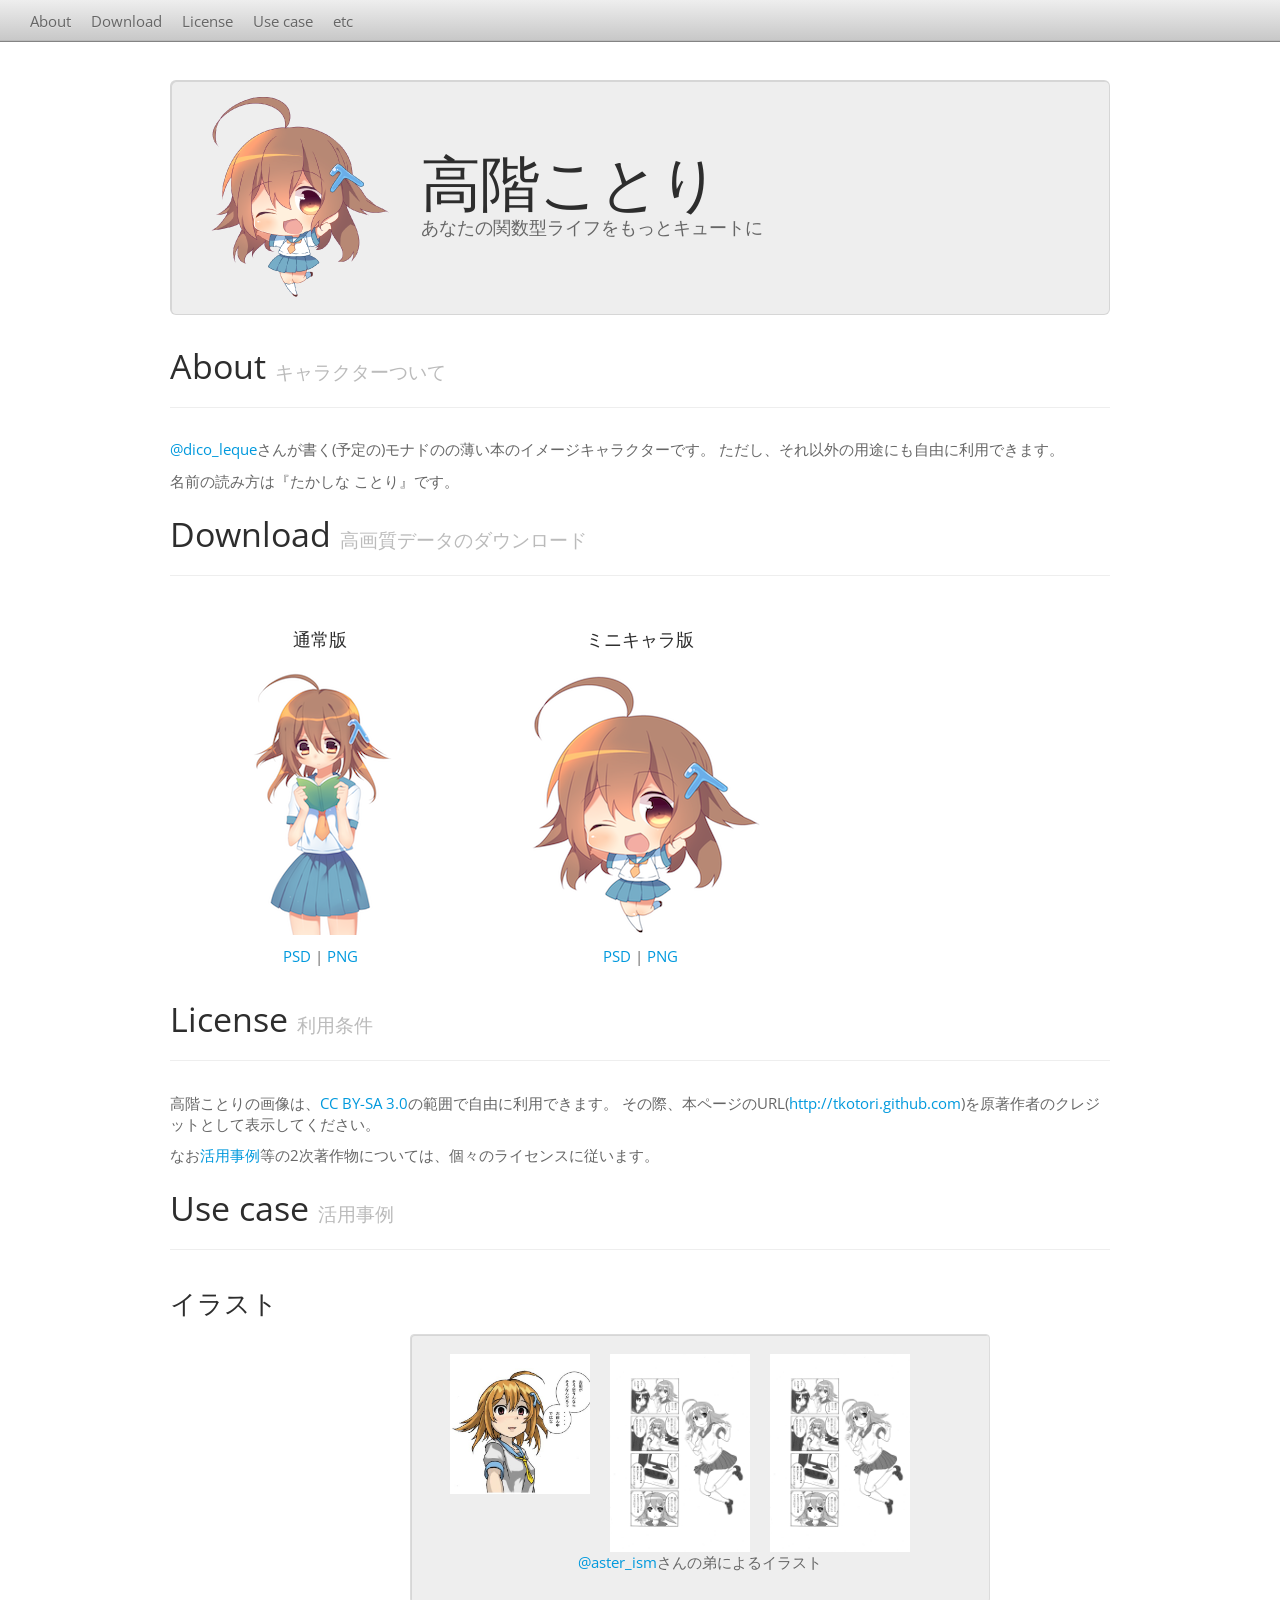
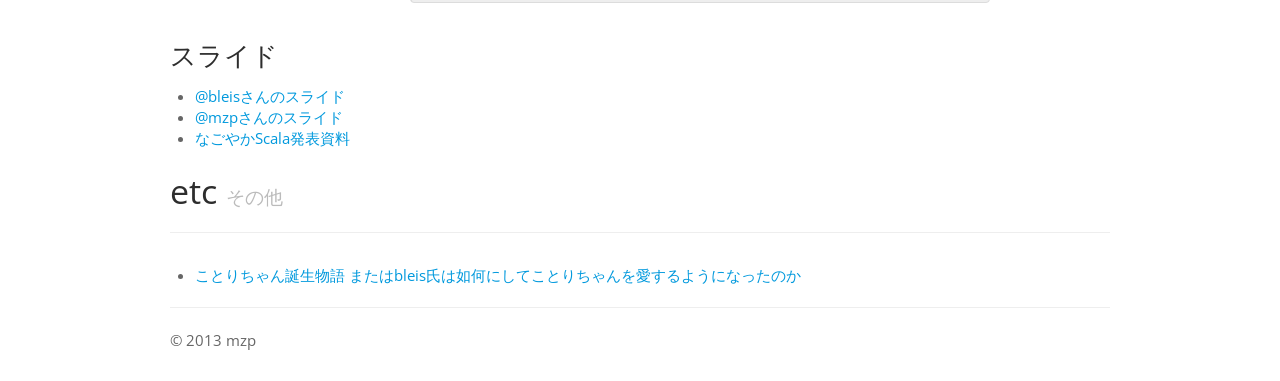
==== index.html @ 7ae040d2 "add first page" ====
<!DOCTYPE html>
<html lang="ja">
  <head>
    <meta http-equiv="content-type" content="text/html; charset=UTF-8" />
    <link rel="canonical" href="http://tkotori.github.com/" />
    <link href="/favicon.ico" rel="shortcut icon" type="image/vnd.microsoft.icon">
    <link rel="stylesheet" href="/styles/bootstrap.min.css" type="text/css" media="screen, projection">
    <link rel="stylesheet" href="/styles/main.css" type="text/css" media="screen, projection">
    <title>高階ことり Website</title>
  </head>
  <body>
    <header>
      <div class="navbar navbar-fixed-top">
        <div class="navbar-inner">
          <ul class="nav">
            <li><a href="#about">About</a></li>
            <li><a href="#download">Download</a></li>
            <li><a href="#license">License</a></li>
            <li><a href="#use-case">Use case</a></li>
            <li><a href="#etc">etc</a></li>
          </ul>
        </div>
      </div>
    </header>
    <div class="container">
     <div class="hero-unit">
        <h1>高階ことり</h1>
        <p>あなたの関数型ライフをもっとキュートに</p>
      </div>
      <section id="about">
        <div class="page-header">
          <h2>About <small>キャラクターついて</small></h2>
        </div>
        <p>
          <a href="http://twitter.com/dico_leque">@dico_leque</a>さんが書く(予定の)モナドのの薄い本のイメージキャラクターです。
        ただし、それ以外の用途にも自由に利用できます。</p>
        <p>名前の読み方は『たかしな ことり』です。</p>
      </section>

      <section id="download">
        <div class="page-header">
          <h2>Download <small>高画質データのダウンロード</small></h2>
        </div>
        <div class="row images">
          <div class="span4">
            <h3>通常版</h3>
            <p><img src="images/normal-thumbnail.png"></p>
            <p><a href="images/normal.psd">PSD</a> | <a href="images/normal.png">PNG</a></p>
          </div>
          <div class="span4">
            <h3>ミニキャラ版</h3>
            <p><img src="images/mini-thumbnail.png"></p>
            <p><a href="images/mini.psd">PSD</a> | <a href="images/mini.png">PNG</a></p>
          </div>
        </div>
        </section>

      <section id="license">
        <div class="page-header">
          <h2>License <small>利用条件</small></h2>
        </div>
        <p>高階ことりの画像は、<a href="http://creativecommons.org/licenses/by-sa/3.0/deed.ja">CC BY-SA 3.0</a>の範囲で自由に利用できます。 その際、本ページのURL(<a href="http://tkotori.github.com">http://tkotori.github.com</a>)を原著作者のクレジットとして表示してください。
        </p>
        <p>なお<a href="#use-case">活用事例</a>等の2次著作物については、個々のライセンスに従います。</p>
      </section>

      <section id="use-case">
        <div class="page-header">
          <h2>Use case <small>活用事例</small></h2>
        </div>
        <h3>イラスト</h3>
        <div class="row images">
          <div class="span3">
            <script src="http://source.pixiv.net/source/embed.js" data-id="32297558_d17bf8d172927bbb008056bf436b4843" data-size="small" data-border="on" charset="utf-8"></script><noscript><p><a href="http://www.pixiv.net/member_illust.php?mode=medium&amp;illust_id=32297558" target="_blank">高階ことりちゃんとものまね鳥</a> by <a href="http://www.pixiv.net/member.php?id=3584" target="_blank">ると</a> on <a href="http://www.pixiv.net/" target="_blank">pixiv</a></p></noscript>
          </div>
          <div class="span7 well">
            <div class="span2">
              <a href="use_case/words.png"><img src="use_case/words.png" /></a>
            </div>
            <div class="span2">
              <a href="use_case/comic1.png"><img src="use_case/comic1.png" /></a>
            </div>
            <div class="span2">
              <a href="use_case/comic1.png"><img src="use_case/comic1.png" /></a>
            </div>
            <p><a href="http://twitter.com/aster_ism">@aster_ism</a>さんの弟によるイラスト</p>
          </div>
        </div>

        <h3>スライド</h3>
        <ul>
          <li><a href="http://www.slideshare.net/bleistift">@bleisさんのスライド</a></li>
          <li><a href="http://www.slideshare.net/mzpi">@mzpさんのスライド</a></li>
          <li><a href="http://partake.in/events/d85448d4-575d-46cb-8f8a-d7bad31a7616">なごやかScala発表資料</a></li>
        </ul>
     </section>

      <section id="etc">
        <div class="page-header">
          <h2>etc <small>その他</small></h2>
        </div>
        <ul>
          <li><a href="http://mzp.hatenablog.com/entry/2012/12/04/212043">ことりちゃん誕生物語 またはbleis氏は如何にしてことりちゃんを愛するようになったのか</a></li>
        </ul>
      </section>
      <hr />
      <footer>&copy; 2013 mzp</footer>
   </div>
  </body>
</html>
---- styles/main.css ----
.navbar-inner {
  padding-left: 20px !IMPORTANT;
}

.container {
  padding-top: 80px;
  padding-bottom: 30px;
}
.hero-unit{
  background-repeat: no-repeat;
  background-position: 40px 50%;
  background-image:url(/images/background.png);
  padding-left: 250px;
}

.images {
  text-align: center;
}

.images h3 {
  font-size: 18px;
}
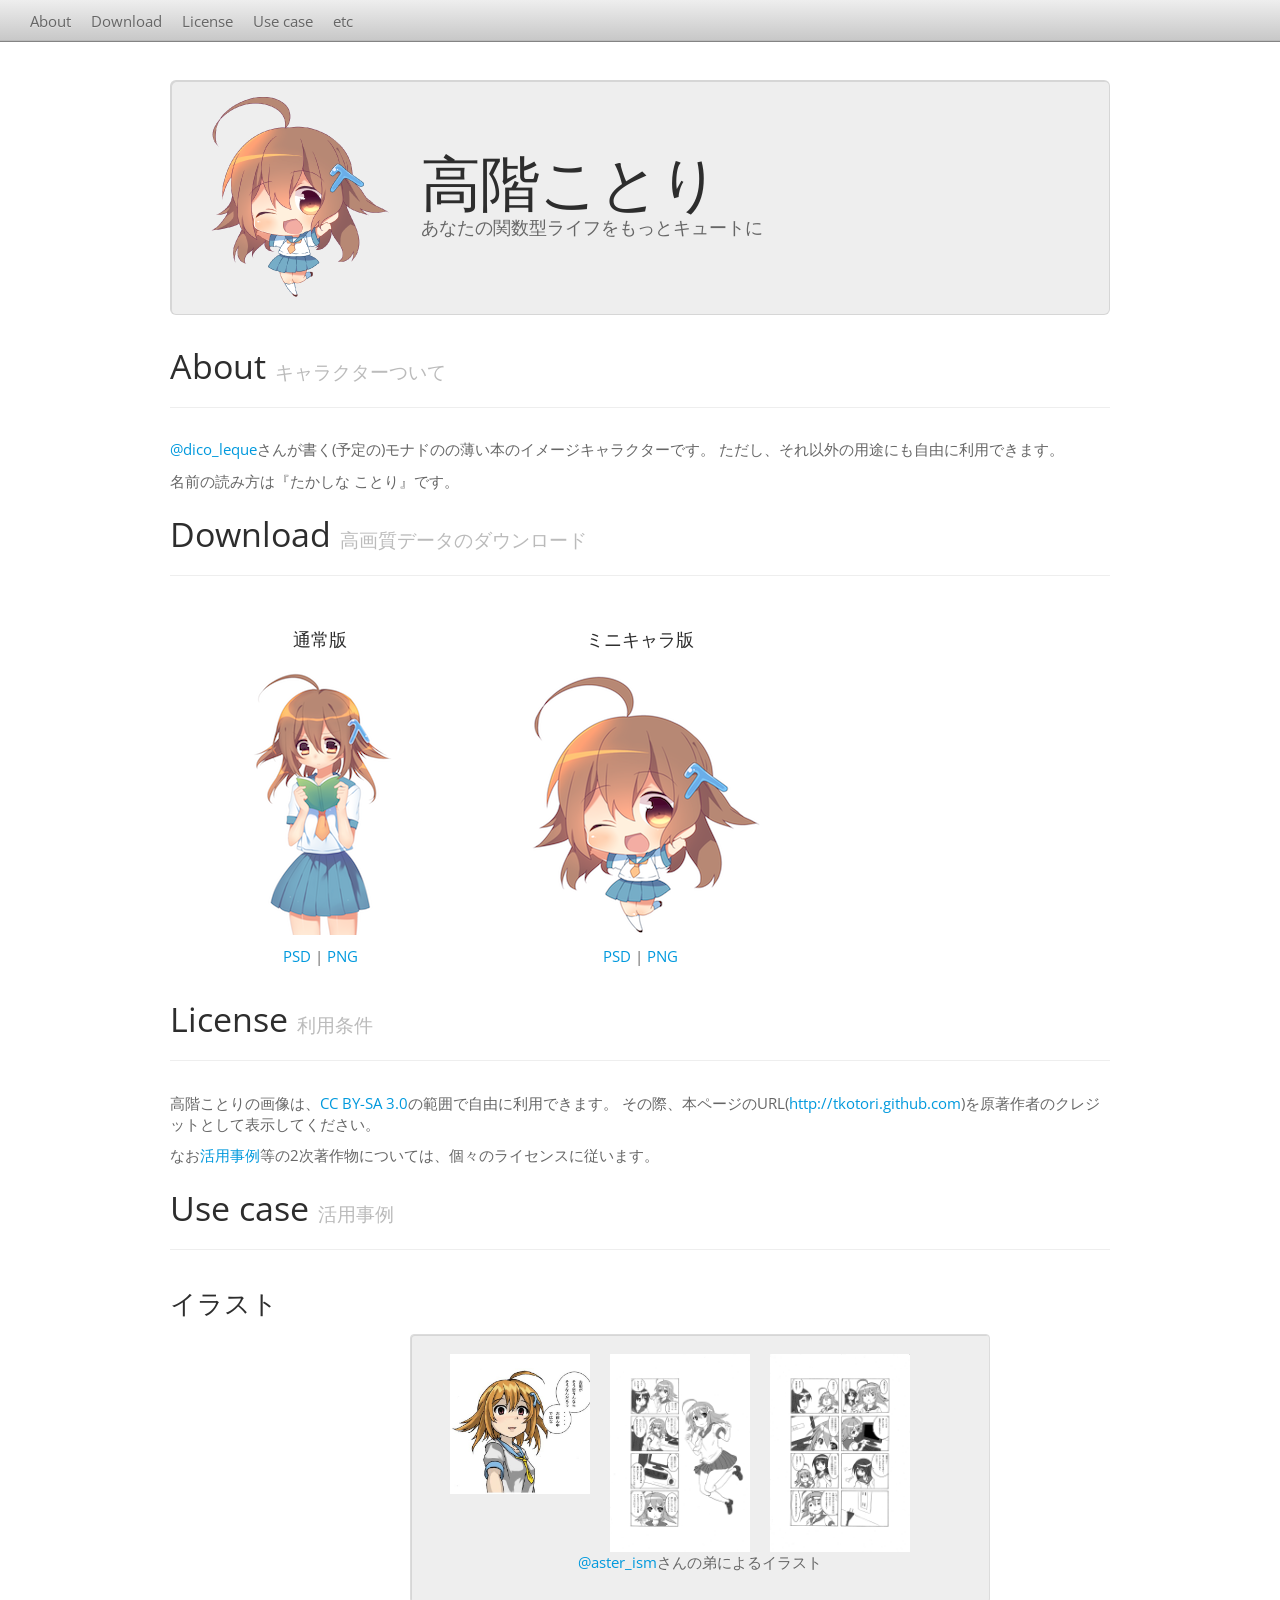
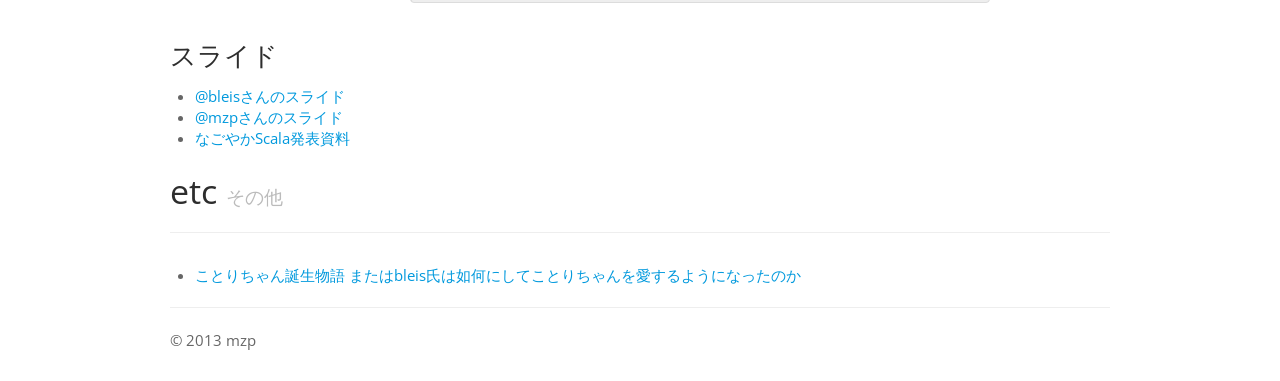
==== commit 11ce8390: "Update index.html" ====
--- a/index.html
+++ b/index.html
@@ -81,7 +81,7 @@
               <a href="use_case/comic1.png"><img src="use_case/comic1.png" /></a>
             </div>
             <div class="span2">
-              <a href="use_case/comic1.png"><img src="use_case/comic1.png" /></a>
+              <a href="use_case/comic2.png"><img src="use_case/comic2.png" /></a>
             </div>
             <p><a href="http://twitter.com/aster_ism">@aster_ism</a>さんの弟によるイラスト</p>
           </div>
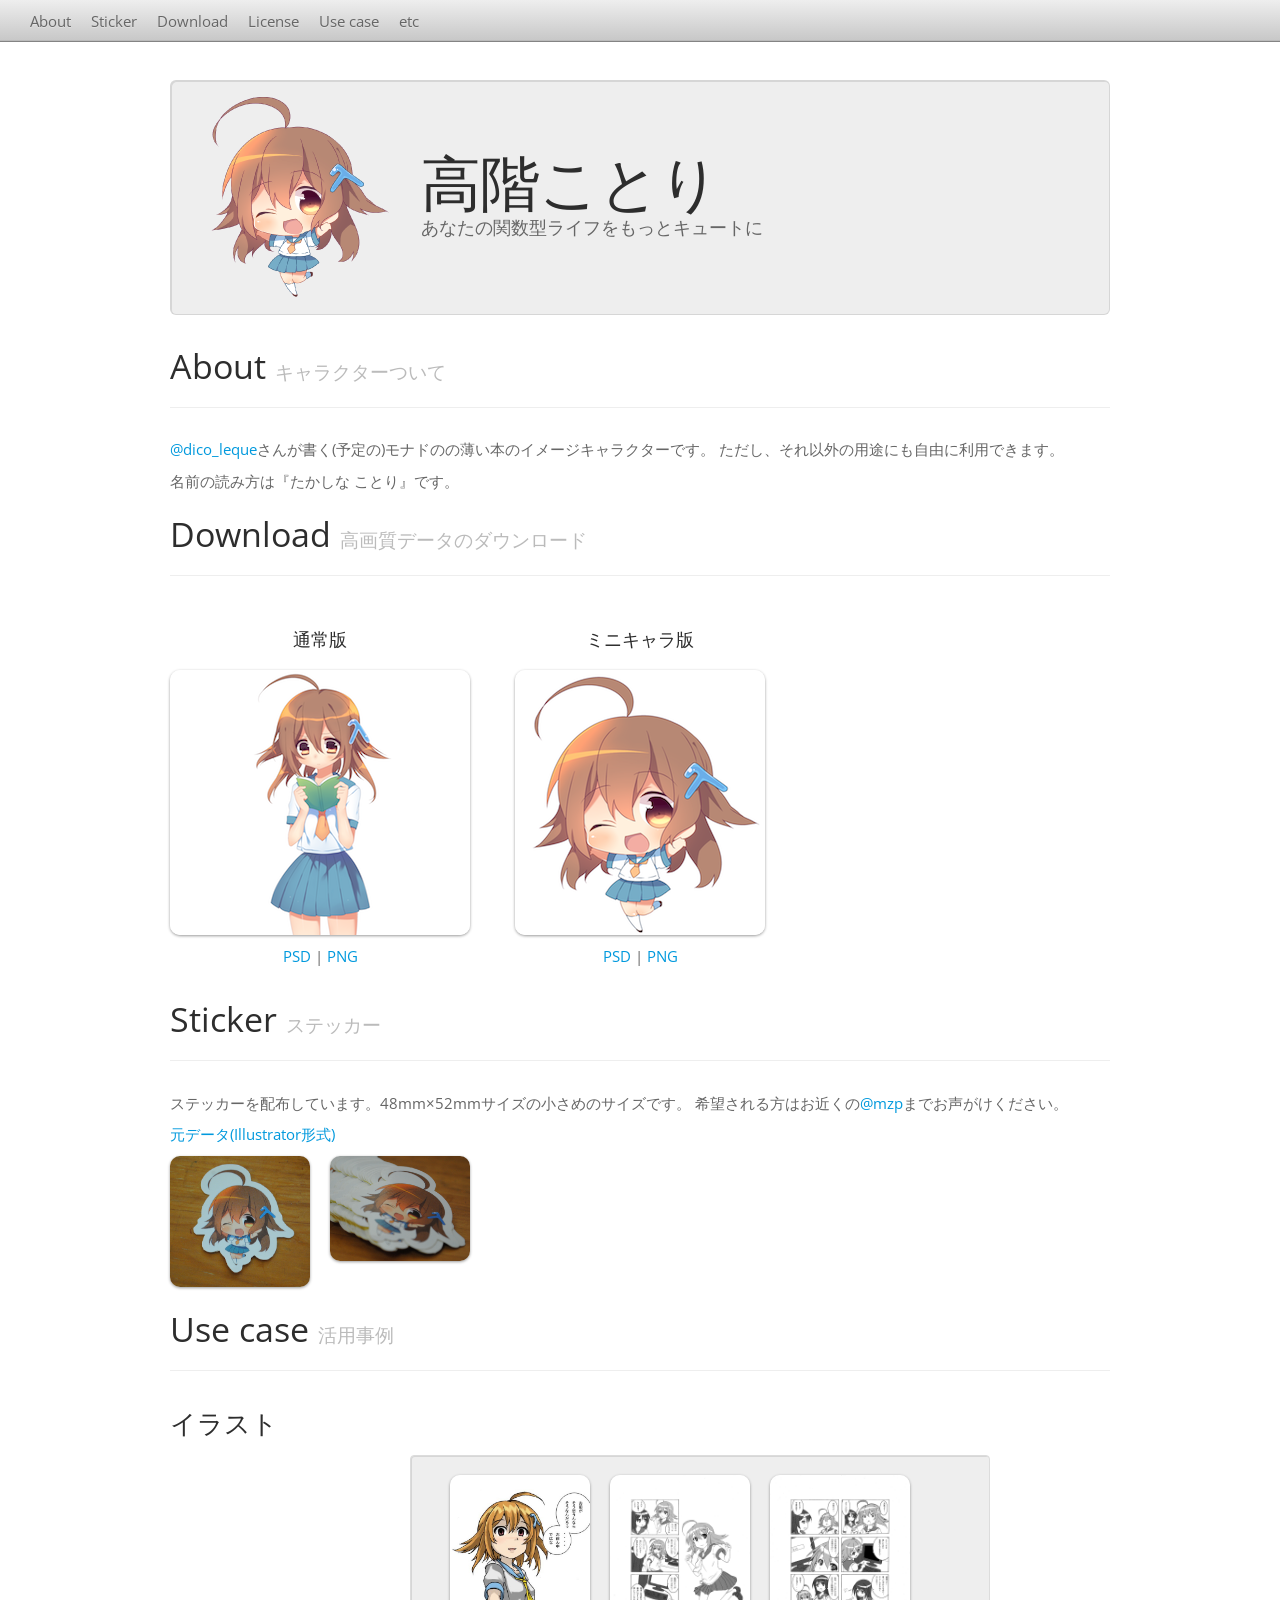
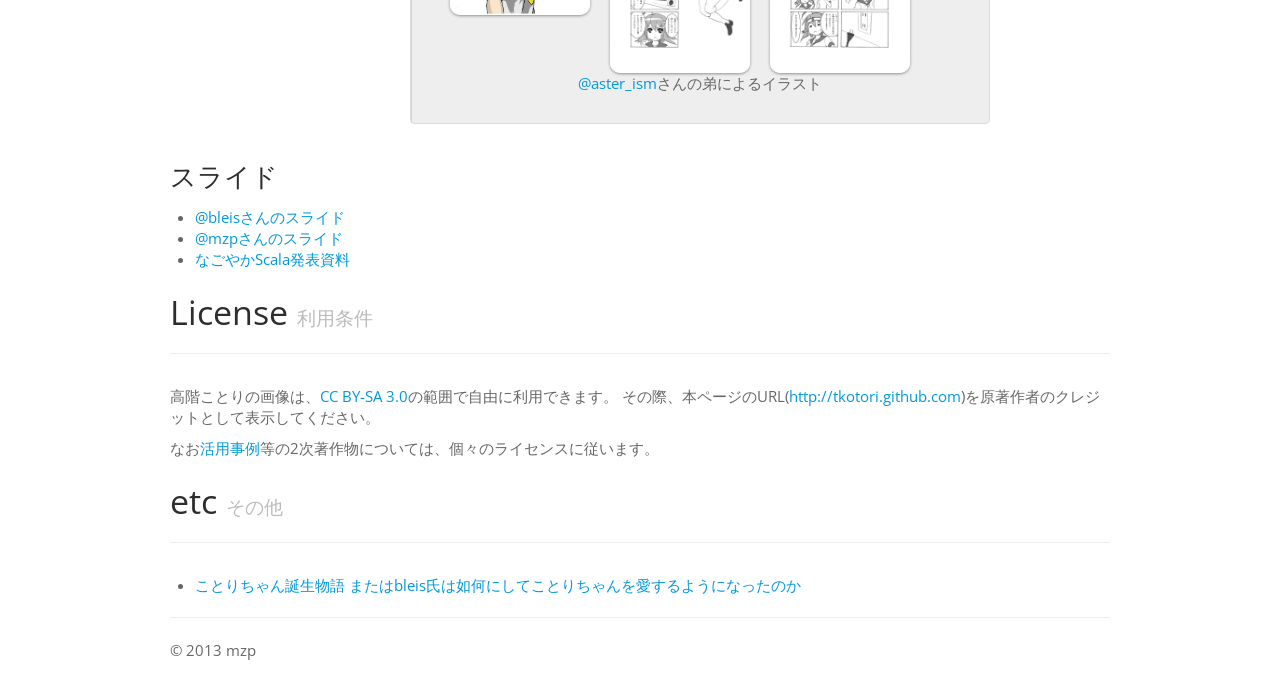
==== commit c280fac0: "upadte information: sticker" ====
--- a/index.html
+++ b/index.html
@@ -14,6 +14,7 @@
         <div class="navbar-inner">
           <ul class="nav">
             <li><a href="#about">About</a></li>
+            <li><a href="#sticker">Sticker</a></li>
             <li><a href="#download">Download</a></li>
             <li><a href="#license">License</a></li>
             <li><a href="#use-case">Use case</a></li>
@@ -53,15 +54,27 @@
             <p><a href="images/mini.psd">PSD</a> | <a href="images/mini.png">PNG</a></p>
           </div>
         </div>
-        </section>
+      </section>
 
-      <section id="license">
+      <section id="sticker">
         <div class="page-header">
-          <h2>License <small>利用条件</small></h2>
+          <h2>Sticker <small>ステッカー</small></h2>
         </div>
-        <p>高階ことりの画像は、<a href="http://creativecommons.org/licenses/by-sa/3.0/deed.ja">CC BY-SA 3.0</a>の範囲で自由に利用できます。 その際、本ページのURL(<a href="http://tkotori.github.com">http://tkotori.github.com</a>)を原著作者のクレジットとして表示してください。
+        <p>
+          ステッカーを配布しています。48mm×52mmサイズの小さめのサイズです。
+          希望される方はお近くの<a href="http://twitter.com/mzp">@mzp</a>までお声がけください。
         </p>
-        <p>なお<a href="#use-case">活用事例</a>等の2次著作物については、個々のライセンスに従います。</p>
+        <p>
+          <a href="images/sticker.ai">元データ(Illustrator形式)</a>
+        </p>
+        <div class="row images">
+          <div class="span2">
+            <a href="images/sticker.png"><img src="images/sticker.png" /></a>
+          </div>
+          <div class="span2">
+            <a href="images/many-sticker.png"><img src="images/many-sticker.png" /></a>
+          </div>
+        </div>
       </section>
 
       <section id="use-case">
@@ -93,7 +106,17 @@
           <li><a href="http://www.slideshare.net/mzpi">@mzpさんのスライド</a></li>
           <li><a href="http://partake.in/events/d85448d4-575d-46cb-8f8a-d7bad31a7616">なごやかScala発表資料</a></li>
         </ul>
-     </section>
+        </section>
+
+      <section id="license">
+        <div class="page-header">
+          <h2>License <small>利用条件</small></h2>
+        </div>
+        <p>高階ことりの画像は、<a href="http://creativecommons.org/licenses/by-sa/3.0/deed.ja">CC BY-SA 3.0</a>の範囲で自由に利用できます。 その際、本ページのURL(<a href="http://tkotori.github.com">http://tkotori.github.com</a>)を原著作者のクレジットとして表示してください。
+        </p>
+        <p>なお<a href="#use-case">活用事例</a>等の2次著作物については、個々のライセンスに従います。</p>
+      </section>
+
 
       <section id="etc">
         <div class="page-header">
--- a/styles/main.css
+++ b/styles/main.css
@@ -20,3 +20,8 @@
 .images h3 {
   font-size: 18px;
 }
+
+.images img {
+  border-radius: 10px;
+  box-shadow: 0 1px 3px rgba(0, 0, 0, .4);
+}
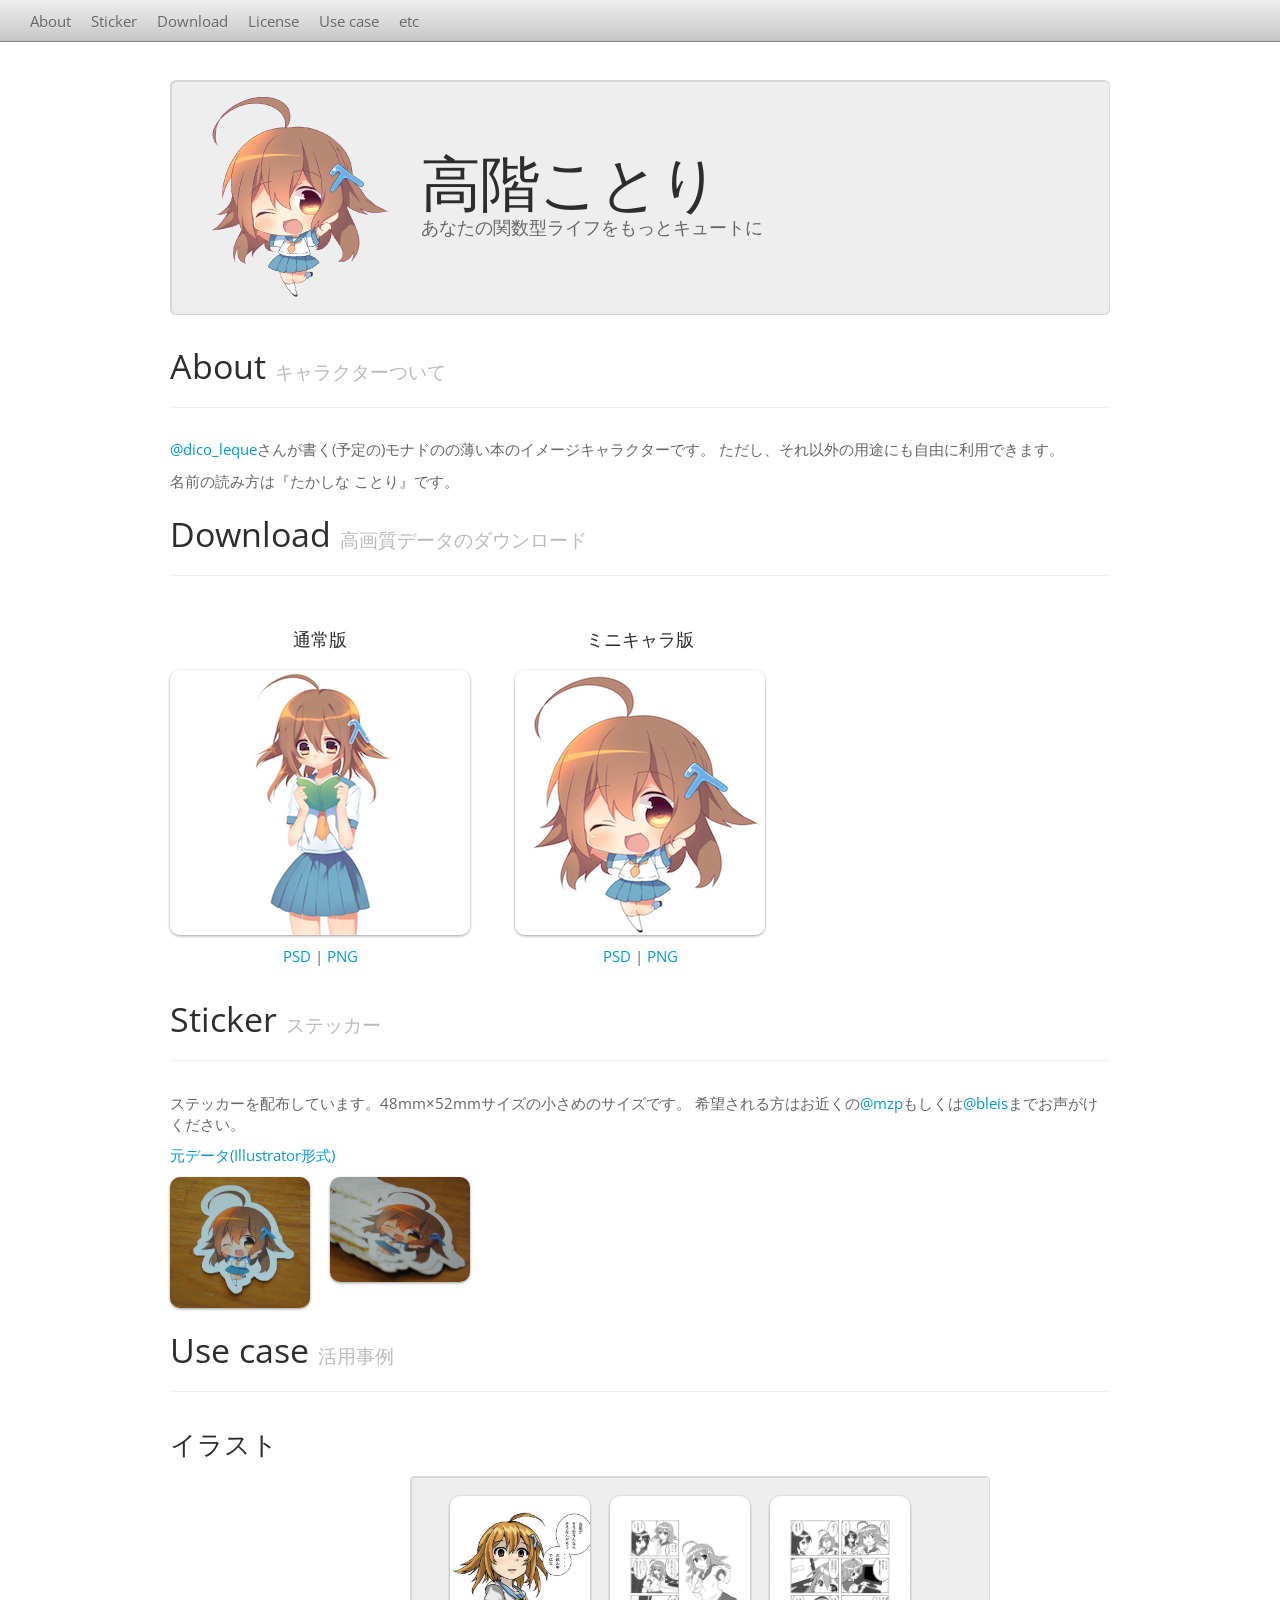
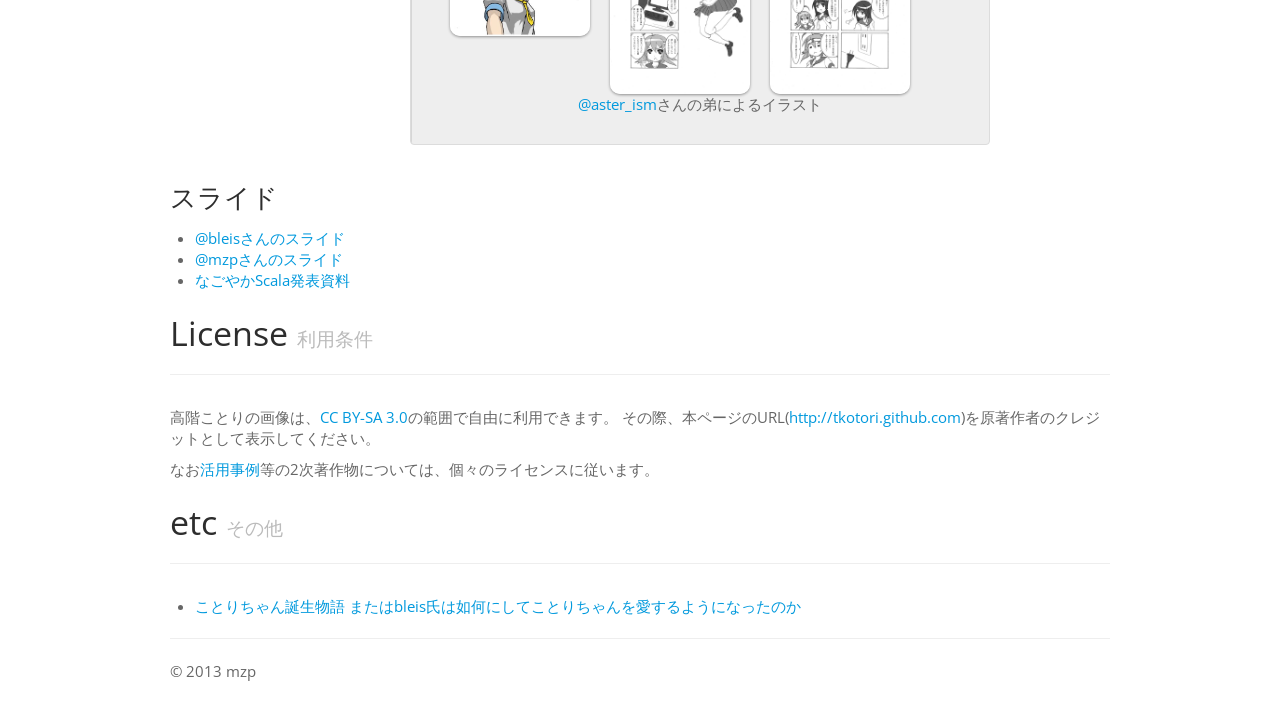
==== commit 9897b0a7: "Update index.html" ====
--- a/index.html
+++ b/index.html
@@ -62,7 +62,7 @@
         </div>
         <p>
           ステッカーを配布しています。48mm×52mmサイズの小さめのサイズです。
-          希望される方はお近くの<a href="http://twitter.com/mzp">@mzp</a>までお声がけください。
+          希望される方はお近くの<a href="http://twitter.com/mzp">@mzp</a>もしくは<a href="http://twitter.com/bleis">@bleis</a>までお声がけください。
         </p>
         <p>
           <a href="images/sticker.ai">元データ(Illustrator形式)</a>
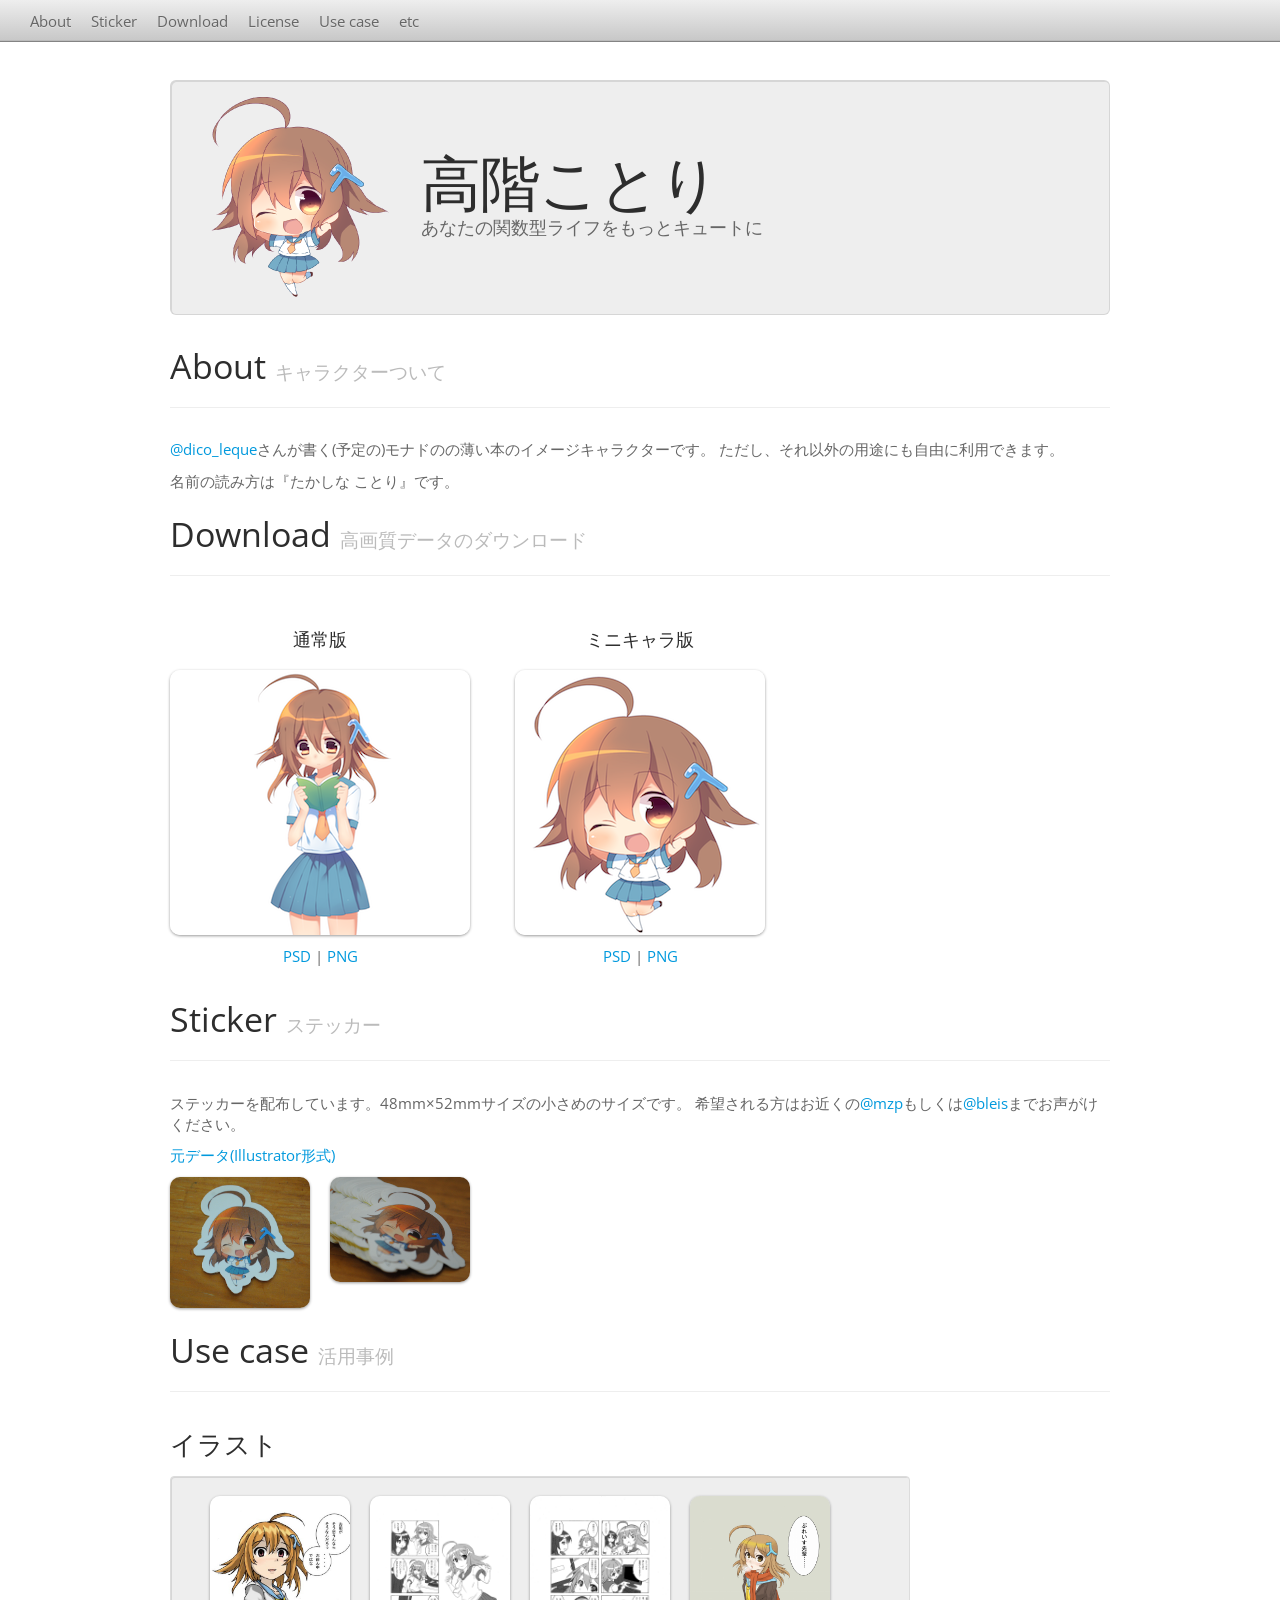
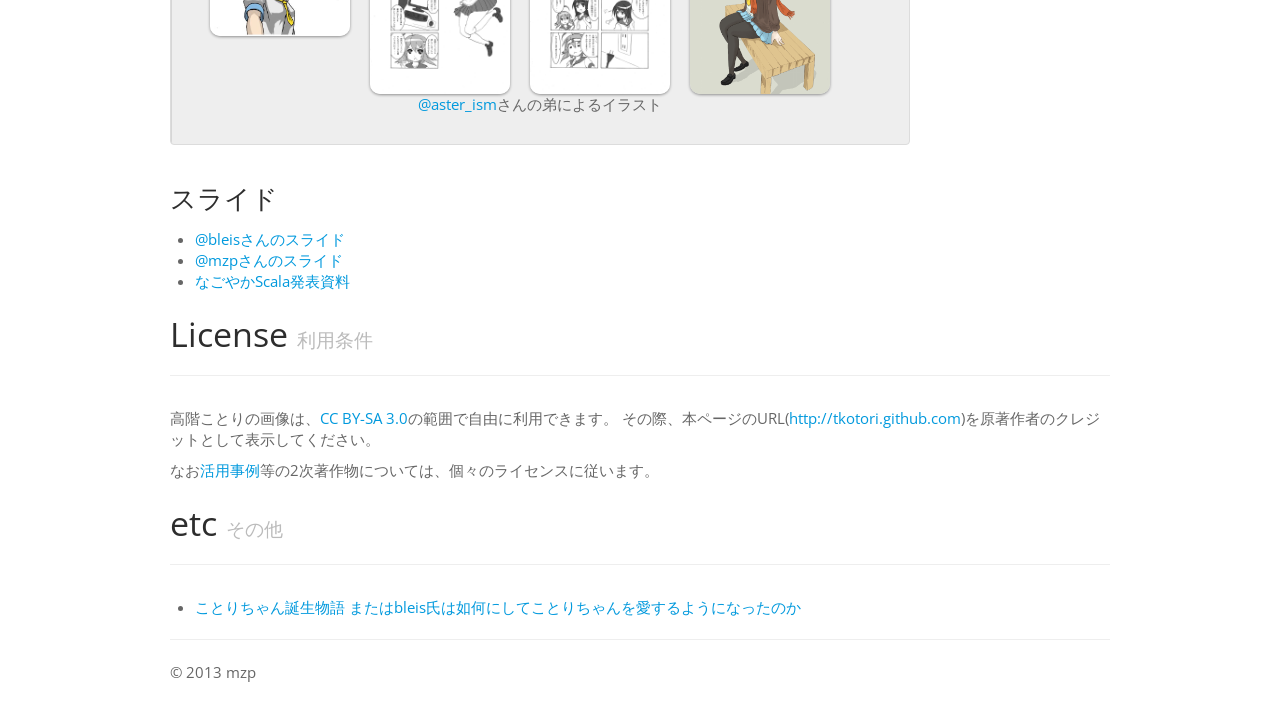
==== commit 24f91bf4: "add bleis-senpai" ====
--- a/index.html
+++ b/index.html
@@ -83,10 +83,7 @@
         </div>
         <h3>イラスト</h3>
         <div class="row images">
-          <div class="span3">
-            <script src="http://source.pixiv.net/source/embed.js" data-id="32297558_d17bf8d172927bbb008056bf436b4843" data-size="small" data-border="on" charset="utf-8"></script><noscript><p><a href="http://www.pixiv.net/member_illust.php?mode=medium&amp;illust_id=32297558" target="_blank">高階ことりちゃんとものまね鳥</a> by <a href="http://www.pixiv.net/member.php?id=3584" target="_blank">ると</a> on <a href="http://www.pixiv.net/" target="_blank">pixiv</a></p></noscript>
-          </div>
-          <div class="span7 well">
+          <div class="span9 well">
             <div class="span2">
               <a href="use_case/words.png"><img src="use_case/words.png" /></a>
             </div>
@@ -96,10 +93,19 @@
             <div class="span2">
               <a href="use_case/comic2.png"><img src="use_case/comic2.png" /></a>
             </div>
+            <div class="span2">
+              <a href="use_case/comic2.png"><img src="use_case/bleis.png" /></a>
+            </div>
             <p><a href="http://twitter.com/aster_ism">@aster_ism</a>さんの弟によるイラスト</p>
           </div>
         </div>
-
+        <div class="row images">
+          <div class="span3">
+            <script src="http://source.pixiv.net/source/embed.js" data-id="32297558_d17bf8d172927bbb008056bf436b4843" data-size="small" data-border="on" charset="utf-8"></script><noscript><p><a href="http://www.pixiv.net/member_illust.php?mode=medium&amp;illust_id=32297558" target="_blank">高階ことりちゃんとものまね鳥</a> by <a href="http://www.pixiv.net/member.php?id=3584" target="_blank">ると</a> on <a href="http://www.pixiv.net/" target="_blank">pixiv</a></p></noscript>
+          </div>
+          <div class="span3">
+          </div>
+        </div>
         <h3>スライド</h3>
         <ul>
           <li><a href="http://www.slideshare.net/bleistift">@bleisさんのスライド</a></li>
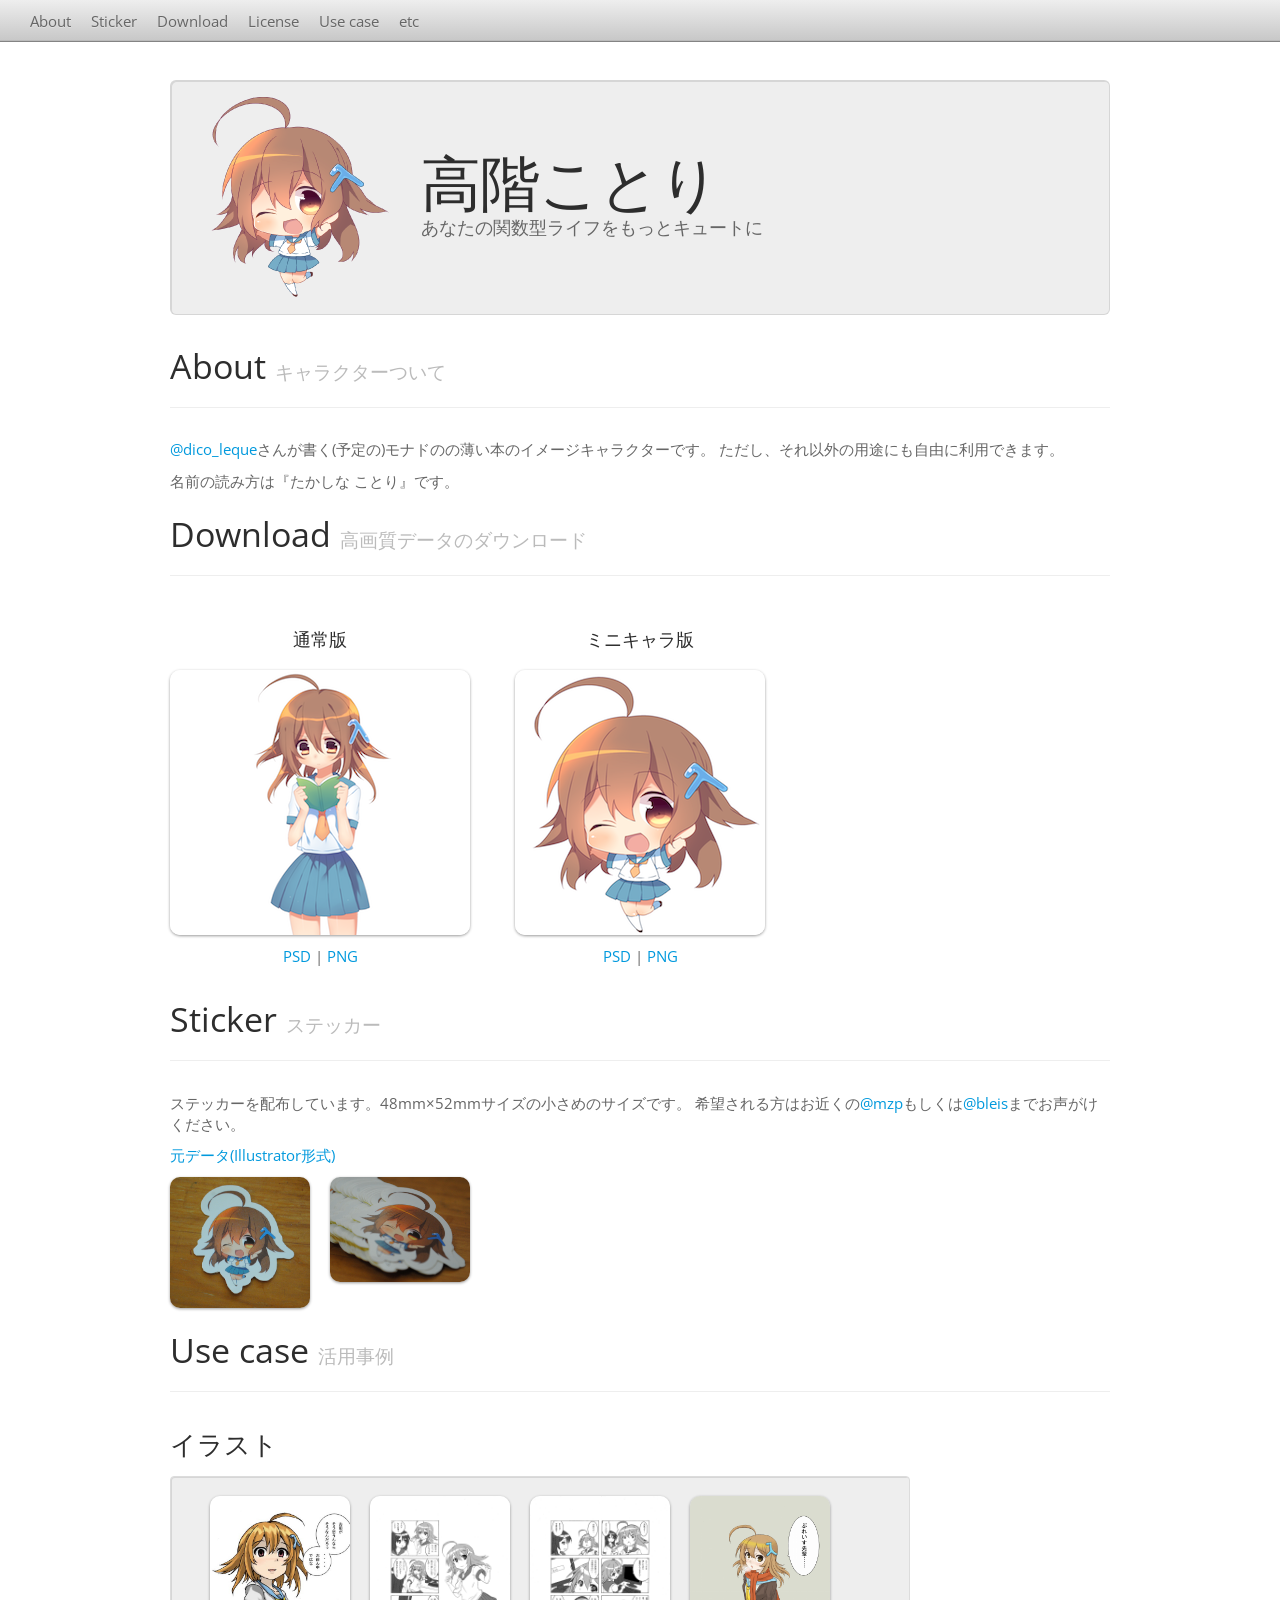
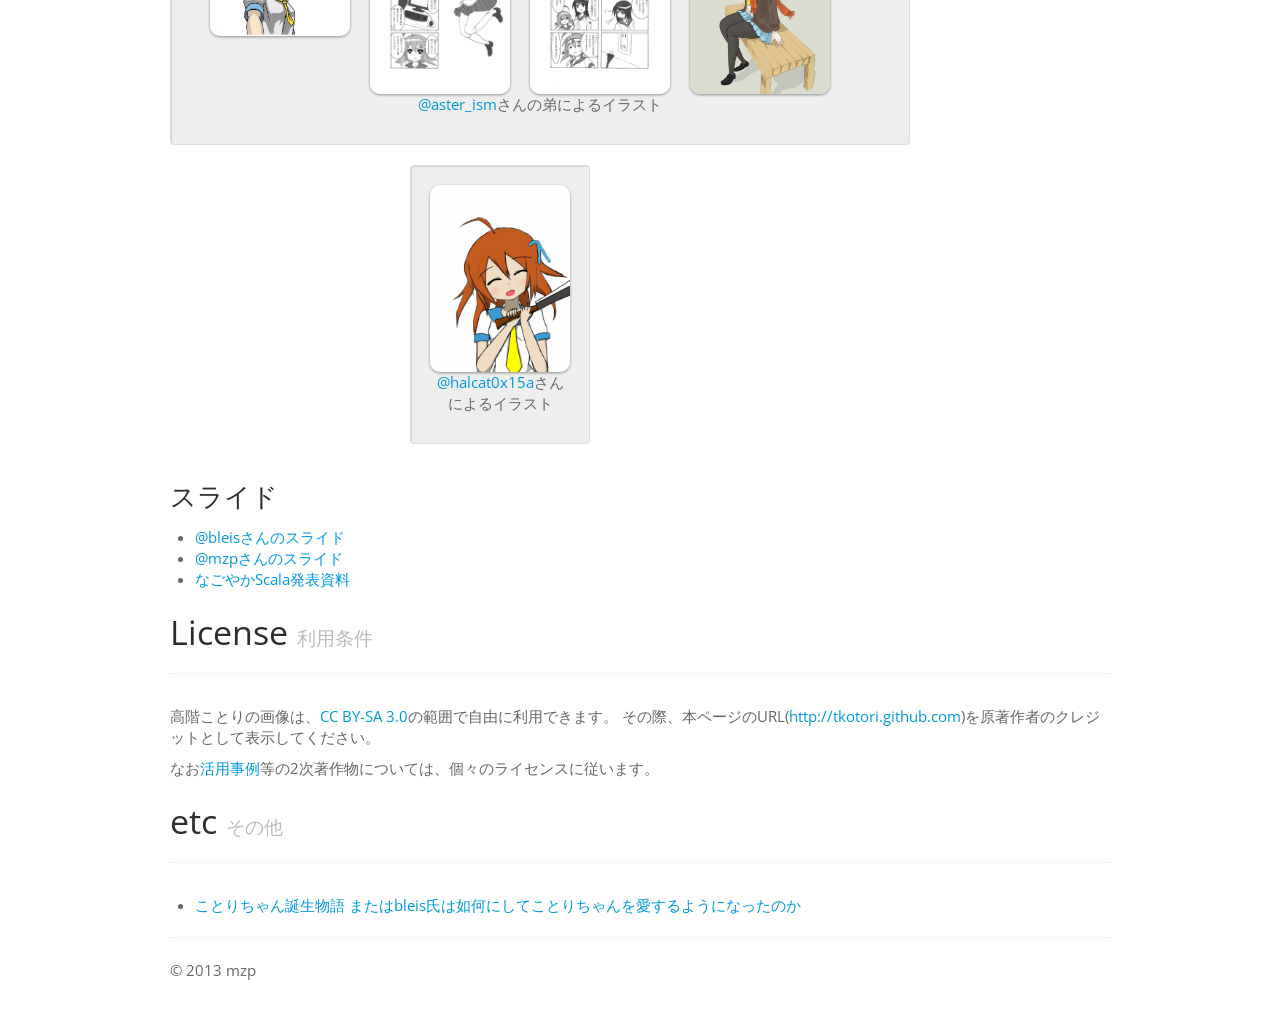
==== commit 63cc9131: "add nata" ====
--- a/index.html
+++ b/index.html
@@ -94,7 +94,7 @@
               <a href="use_case/comic2.png"><img src="use_case/comic2.png" /></a>
             </div>
             <div class="span2">
-              <a href="use_case/comic2.png"><img src="use_case/bleis.png" /></a>
+              <a href="use_case/bleis.png"><img src="use_case/bleis.png" /></a>
             </div>
             <p><a href="http://twitter.com/aster_ism">@aster_ism</a>さんの弟によるイラスト</p>
           </div>
@@ -103,7 +103,9 @@
           <div class="span3">
             <script src="http://source.pixiv.net/source/embed.js" data-id="32297558_d17bf8d172927bbb008056bf436b4843" data-size="small" data-border="on" charset="utf-8"></script><noscript><p><a href="http://www.pixiv.net/member_illust.php?mode=medium&amp;illust_id=32297558" target="_blank">高階ことりちゃんとものまね鳥</a> by <a href="http://www.pixiv.net/member.php?id=3584" target="_blank">ると</a> on <a href="http://www.pixiv.net/" target="_blank">pixiv</a></p></noscript>
           </div>
-          <div class="span3">
+          <div class="span2 well">
+            <a href="use_case/nata.png"><img src="use_case/nata.png" /></a>
+            <p><a href="http://twitter.com/halcat0x15a">@halcat0x15a</a>さんによるイラスト</p>
           </div>
         </div>
         <h3>スライド</h3>
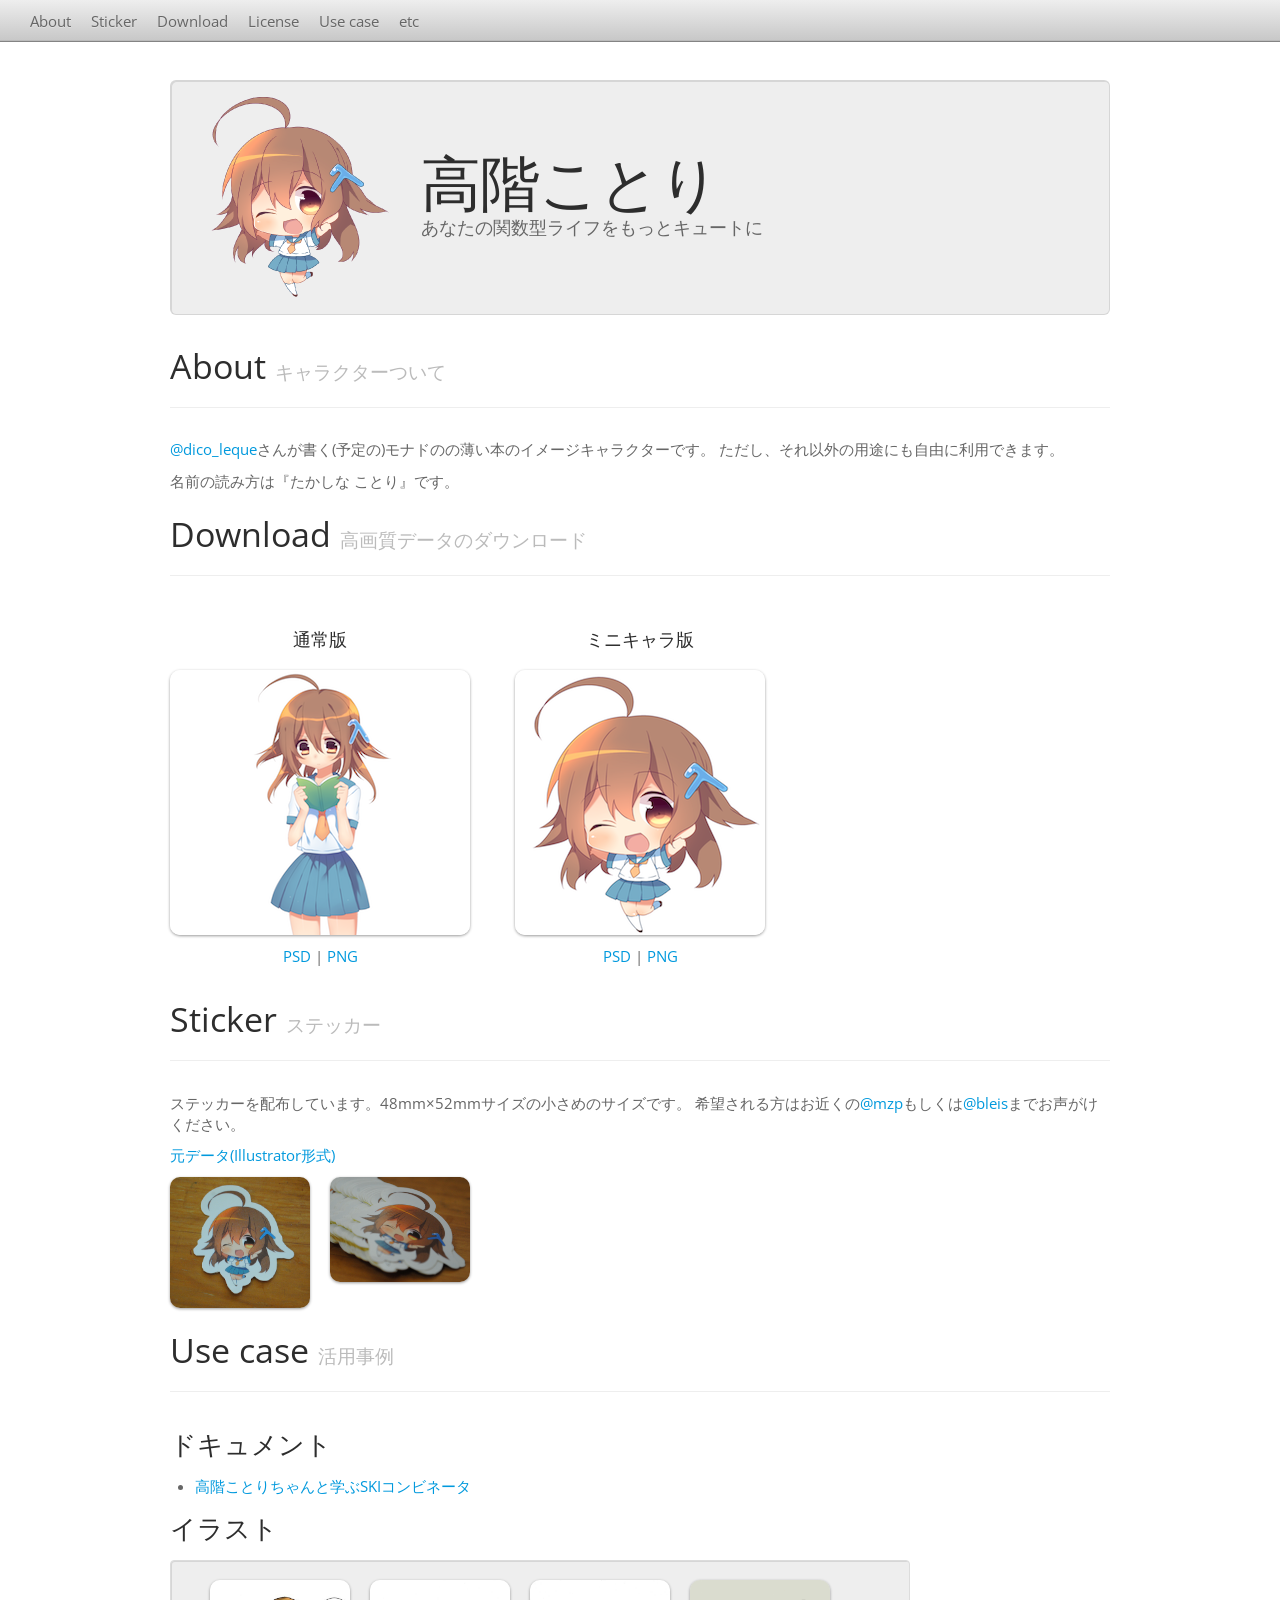
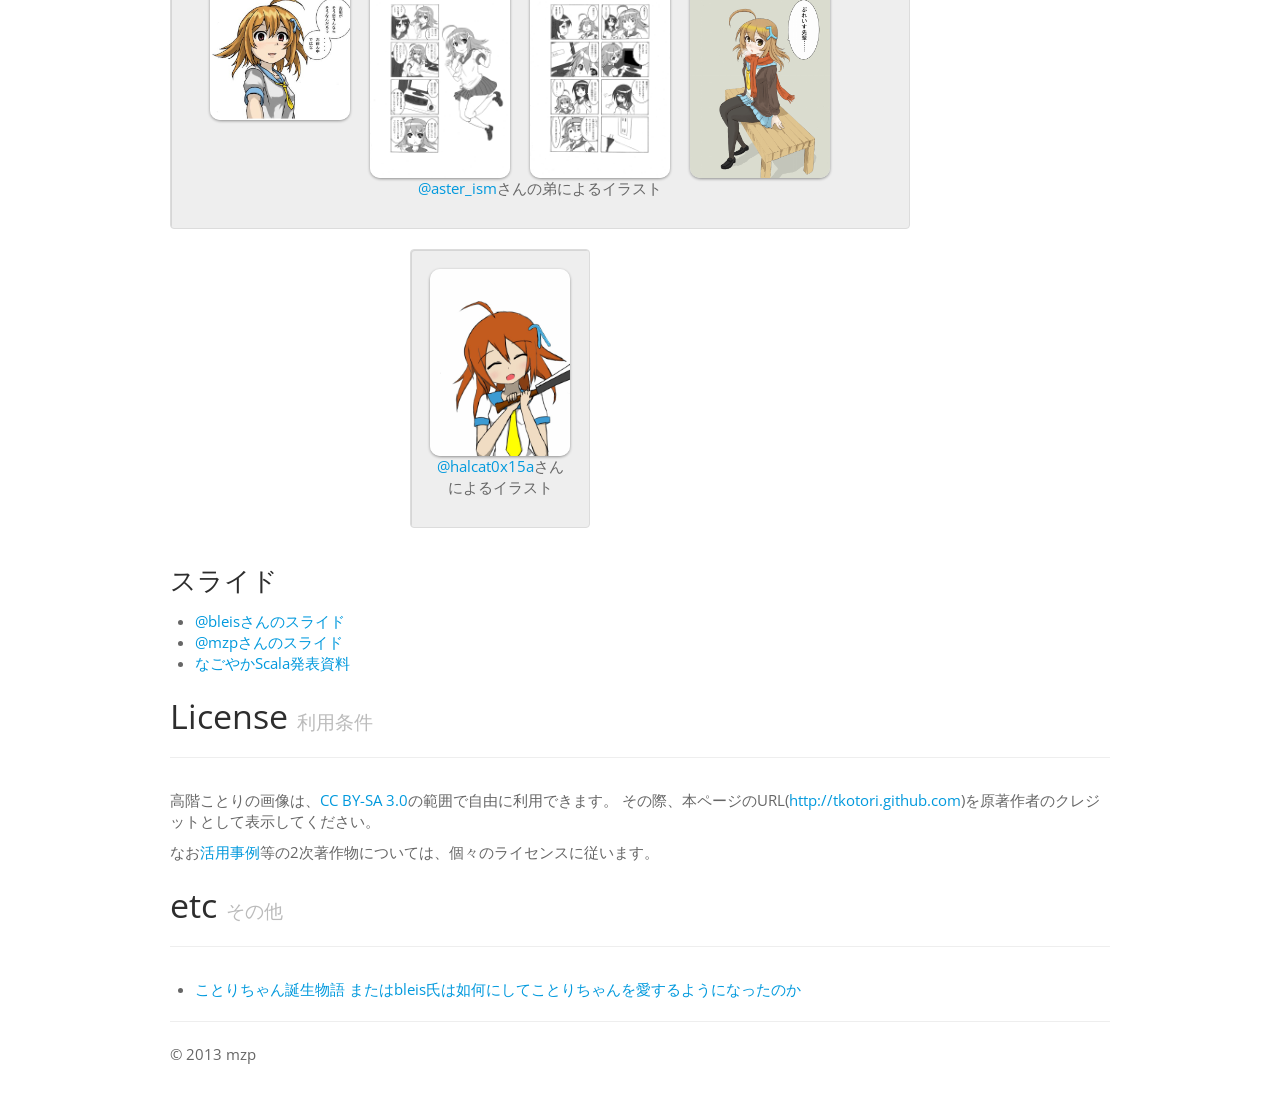
==== commit 1fcd8561: "add SKI-combinator" ====
--- a/index.html
+++ b/index.html
@@ -81,6 +81,10 @@
         <div class="page-header">
           <h2>Use case <small>活用事例</small></h2>
         </div>
+        <h3>ドキュメント</h3>
+        <ul>
+          <li><a href="http://www.tatapa.org/~takuo/kotori_ski/index.html">高階ことりちゃんと学ぶSKIコンビネータ</a></li>
+        </ul>
         <h3>イラスト</h3>
         <div class="row images">
           <div class="span9 well">
